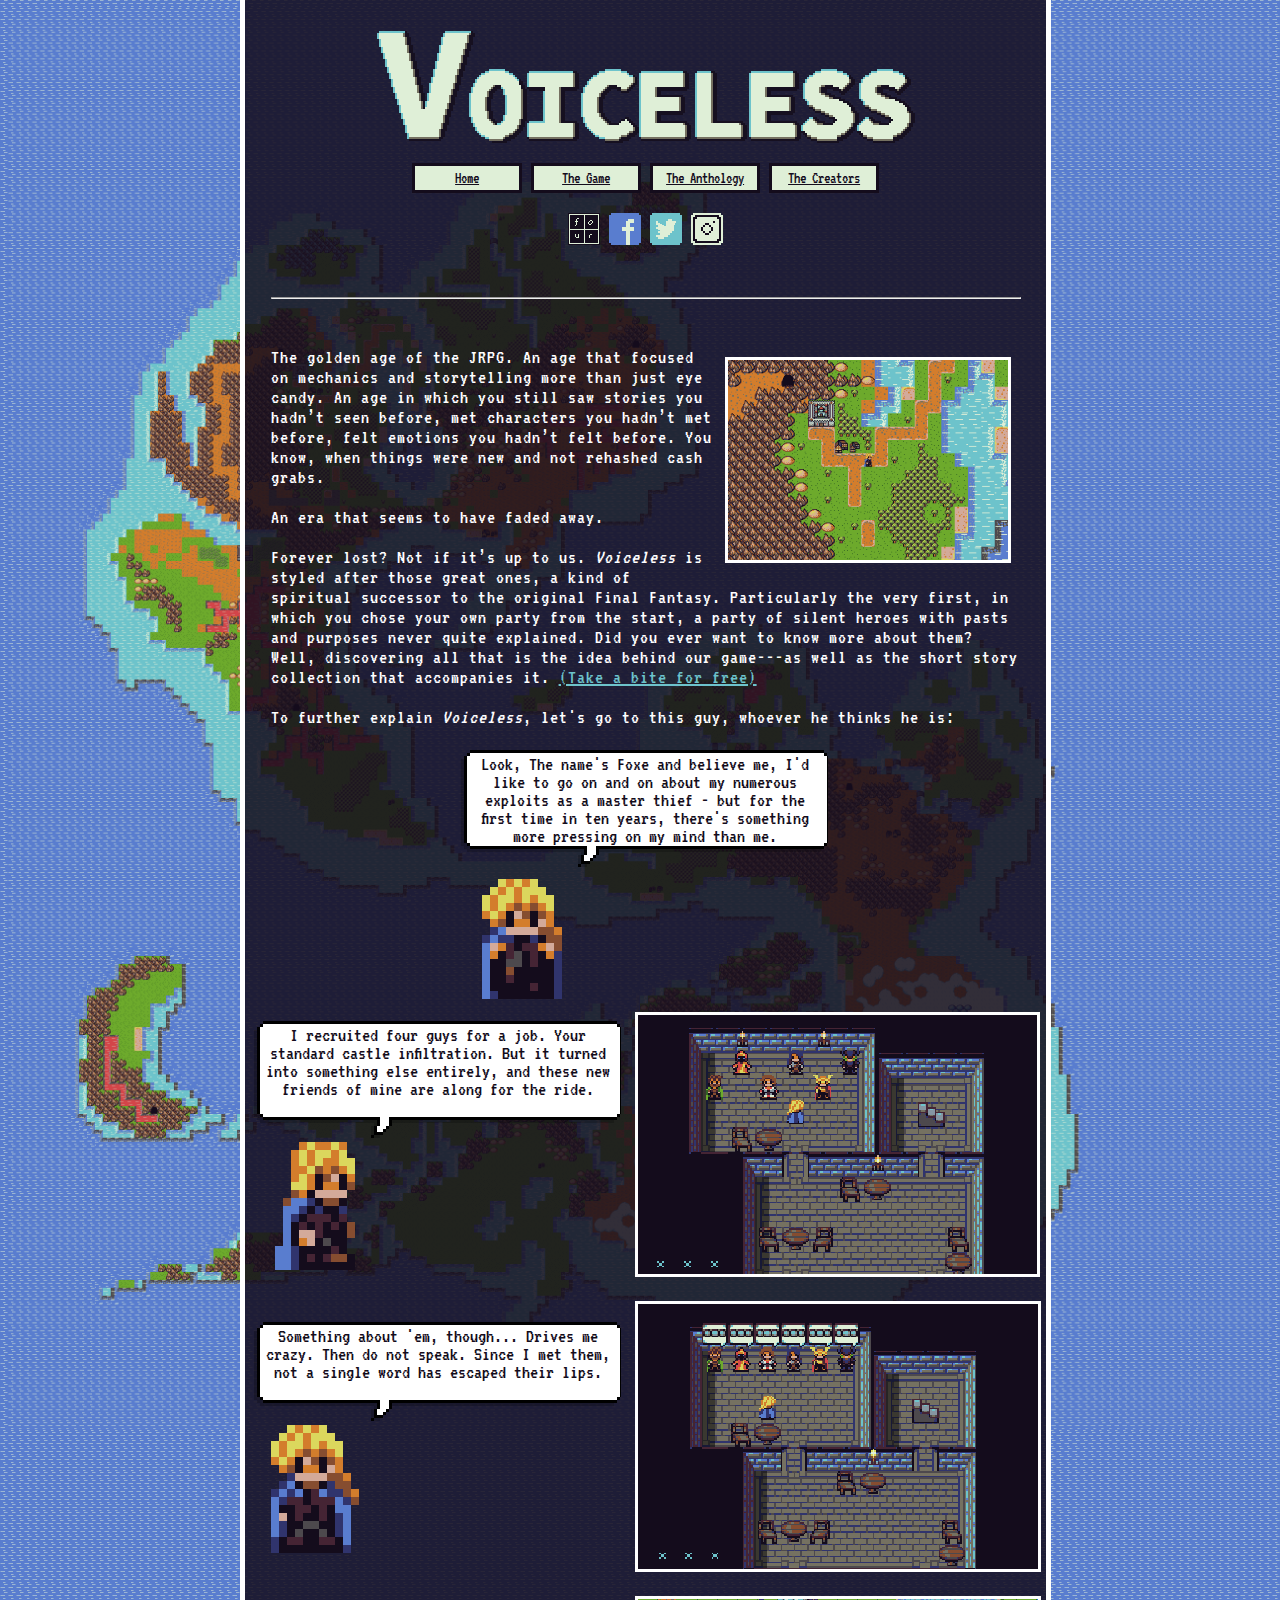
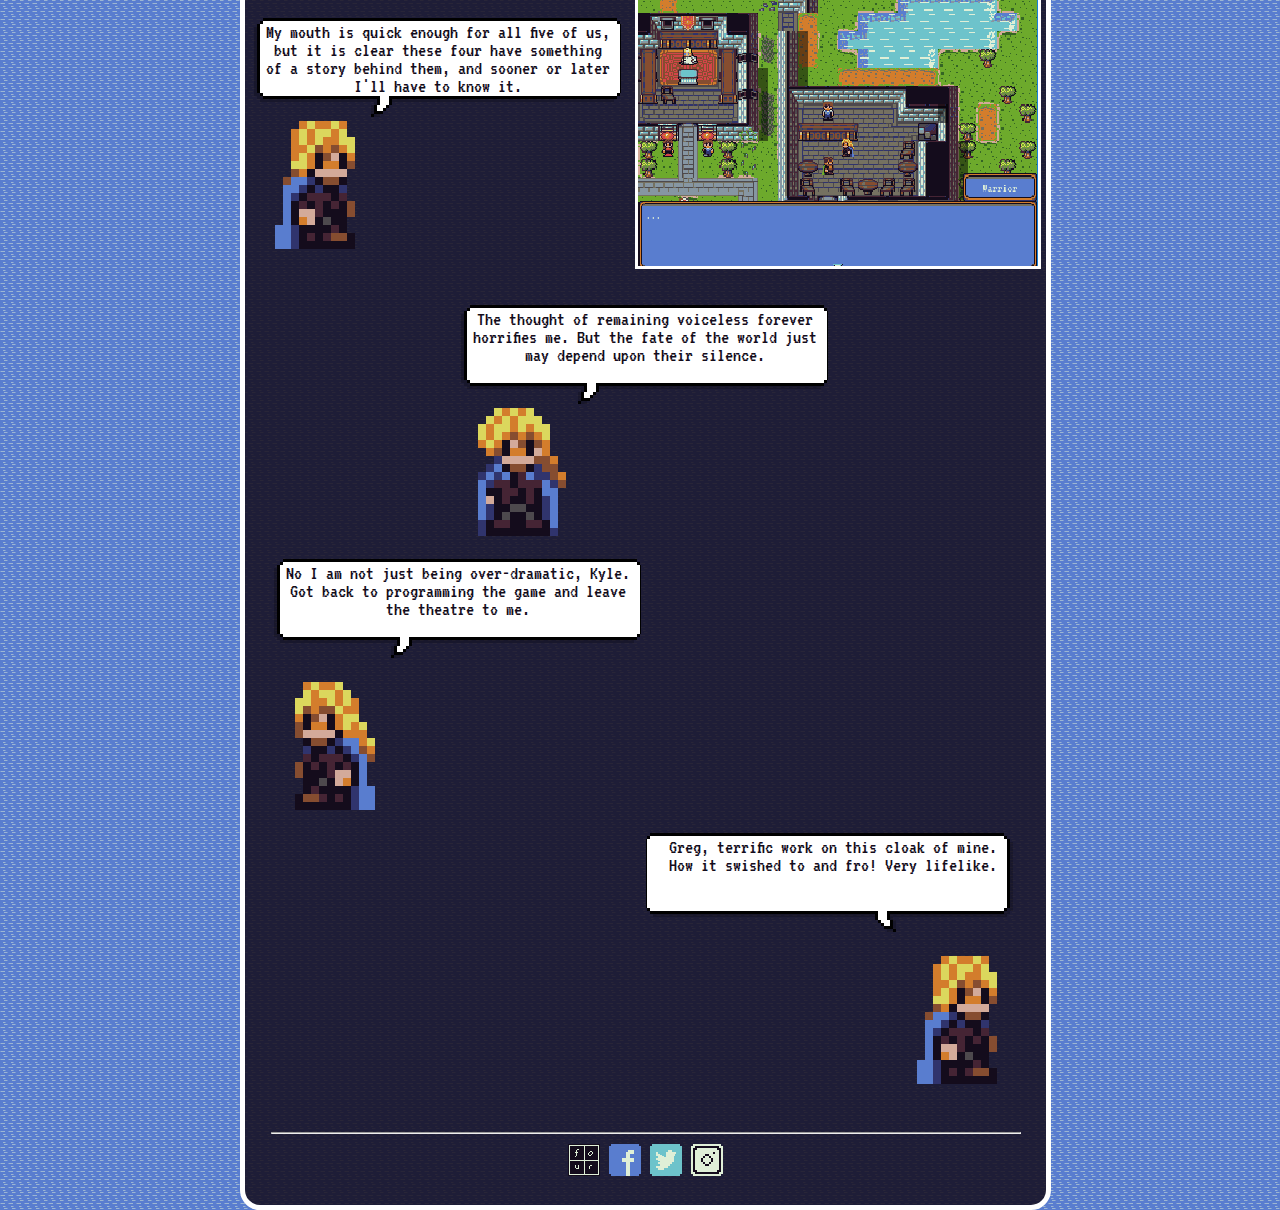
==== index.html @ 1ceb0d5c "meta previews 2" ====
<html lang="en-us">

<head>
  <meta charset="UTF-8">
  <meta property="og:title" content="Voiceless JRPG" />
  
  <meta property="og:url" content="http://voicelessjrpg.com/" />
  <meta property="og:image" content="http://voicelessjrpg.com/images/site.png" />
  
  <link rel="shortcut icon" href="http://voicelessjrpg.com/images/FoxeFav.ico" type="image/x-icon">
  
  <meta name="description" content="Voiceless: 8-bit JRPG - Nostalgic themes with modern perks!">
  <meta name="keywords" content="JRPG,RPG,Voiceless,8bit,mechanics">
  <meta name="author" content="Fourends Games">
  <meta name="viewport" content="width=device-width, initial-scale=1.0">
  <!-- Global site tag (gtag.js) - Google Analytics -->
  <script async src="https://www.googletagmanager.com/gtag/js?id=UA-109029647-1"></script>
  <script>
    window.dataLayer = window.dataLayer || [];
    function gtag(){dataLayer.push(arguments);}
    gtag('js', new Date());

    gtag('config', 'UA-109029647-1');
  </script>
  <link rel="stylesheet" type="text/css" href="css/header.css">
  <meta charset="utf-8">
  <title>Voiceless</title>
  
</head>

<body>
<img src=images/overworld.png class=map>
<div class=Base>
<!-- Header -->
  <div class=Header>
    <p align=center>
      <a href="index.html"><img src=images/title.png alt="Voiceless"></a>
    </p>
    <p align=center>
        <a href="index.html"><button class="HeaderButton">Home</button></a>
        <a href="game.html"><button class="HeaderButton">The Game</button></a>
        <a href="shortstories.html"><button class="HeaderButton">The Anthology</button></a>
        <a href="creators.html"><button class="HeaderButton">The Creators</button></a>
        <!-- 
        <a href="support.html"><button class="HeaderButton">Kickstart!</button></a>
        -->
    </p>
    <div class=Social>
        <a href="http://www.bkbgames.com/"><img src=images/fourendsIcon.png></a>
        <a href="https://www.facebook.com/VoicelessJRPG/"><img src=images/facebookicon.png></a>
        <a href="https://twitter.com/VoicelessGame"><img src=images/twittericon.png></a>
        <a href="https://www.instagram.com/voicelessjrpg/"><img src=images/instagramicon.png></a
    </div>
  </div>

  <p class=space></p>
  <hr>
  <p class=space></p>
<!-- End -->

  <p><img src=images/mapoverworld.png height=200 class=ImageBox style="float:right;"></p>
  <p>
      The golden age of the JRPG. An age that focused on mechanics and storytelling more than just eye candy. An age in which you still saw stories you hadn’t seen before, met characters you hadn’t met before, felt emotions you hadn’t felt before. You know, when things were new and not rehashed cash grabs. 
      </p>
      <p>
      An era that seems to have faded away.
  </p><p>
  Forever lost? Not if it’s up to us. <i>Voiceless</i> is styled after those great ones, a kind of spiritual successor to the original Final Fantasy.
  Particularly the very first, in which you chose your own party from the start, a party of silent heroes with pasts and purposes never quite explained. Did you ever want to know more about them? Well, discovering all that is the idea behind our game---as well as the short story collection that accompanies it.
  <a href=static/sharizaad_samplestory.pdf>(Take a bite for free)</a>

  </p>

  <p>To further explain <i>Voiceless</i>, let's go to this guy, whoever he thinks he is:</p>  

  <div style="position: relative; left:25%">
  <div class=Bubble>
    <p>Look, The name's Foxe and believe me, I'd like to go on and on about my numerous exploits as a master thief - but for the first time in ten years, there's something more pressing on my mind than me.</p>
  </div>
  <img src="images/Foxe_sneak.png" height=128px>
  </div>
  
  
  <table style="position: relative; left:-3%">
  <tr>
    <td>
      <div class=Bubble>
        <p>I recruited four guys for a job. Your standard castle infiltration. But it turned into something else entirely, and these new friends of mine are along for the ride.</p>
      </div>
      <img src="images/Foxe_E.png" height=128px>
    </td>
    <td>
      <img src=images/partychoice.png class=ImageBox>
    </td>
  </tr>
  <tr>
    <td>
      <div class=Bubble4>
        <p>Something about 'em, though... Drives me crazy. Then do not speak. Since I met them, not a single word has escaped their lips.</p>
      </div>
      <img src="images/Foxe_S.png" height=128px>
    </td>
    <td>
      <img src=images/partysilence.png class=ImageBox>
    </td>
  </tr>
  <tr>
    <td>
      <div class=Bubble4>
        <p>My mouth is quick enough for all five of us, but it is clear these four have something of a story behind them, and sooner or later I'll have to know it.</p>
      </div>
      <img src="images/Foxe_E.png" height=128px>
    </td>
    <td>
      <img src=images/warriorsilence.png class=ImageBox>
    </td>
  </tr>
  </table>

  <div style="position: relative; left:25%">
    <div class=Bubble4>
      <p>The thought of remaining voiceless forever horrifies me. But the fate of the world just may depend upon their silence.</p>
    </div>
    <img src="images/Foxe_S.png" height=128px>
  </div>
  
  
  <div class=Bubble4>
    <p>No I am not just being over-dramatic, Kyle. Got back to programming the game and leave the theatre to me.</p>
  </div>
  <p><img src="images/Foxe_W.png" height=128px></p>
  
  <div style="position: relative; left:50%">
    <div class="Bubble4 img-flip">
      <p class=img-flip>Greg, terrific work on this cloak of mine. How it swished to and fro! Very lifelike.</p>
    </div>
  </div>
   <p align=right><img src="images/Foxe_E.png" height=128px></p>
  
<!-- Footer -->
  <div class=Footer>
    <p class=space></p>
    <hr>
    <div class=Social>
        <a href="http://www.bkbgames.com/"><img src=images/fourendsIcon.png></a>
        <a href="https://www.facebook.com/VoicelessJRPG/"><img src=images/facebookicon.png></a>
        <a href="https://twitter.com/VoicelessGame"><img src=images/twittericon.png></a>
        <a href="https://www.instagram.com/voicelessjrpg/"><img src=images/instagramicon.png></a
    </div>
  </div>
<!-- End -->
</div>
</body>
</html>
---- css/header.css ----
@font-face {
    font-family: VT323;
    src: url(../fonts/VT323.ttf);
}

body  {
  background-image: url("../images/sea.png");
  background-repeat: repeat;

  background-color: rgb(89,125,207);
  
  font-family: VT323;
  letter-spacing: 1px;
  font-size:20;
  color: white;
}

.map {
  position: relative; 
  width: 100%;
}

.space {
height: 8px;
}

a:link {
    color: rgb(109,195,203);
}

/* visited link */
a:visited {
    color: rgb(89,125,207);
}

/* mouse over link */
a:hover {
    color: rgb(48,52,109);
}

.Base {
  position: absolute;
  top: -20px;
  z-index: 2;
  width:750px;
  margin-left:-400px;
  left:50%;
  overflow-x: hidden;
  
  background-color:rgba(20,12,28,0.85);
  color: white;
  border-radius: 20px;
  border:solid 5px;
  margin-bottom: -20px;
  padding: 2%;
}

.HeaderButton {
    background-color: rgb(223,239,215);
    color: rgb(20,12,28);
    border: 3px solid rgb(20,12,28);
    width: 110px;
    height: 30px;
    
    font-family: VT323;
    font-size: 16;
    
    text-align:center;
    font-style:bold;
    text-decoration: underline;
}

.HeaderButton:hover {
	background-color: rgb(20,12,28); 
	color: rgb(223,239,215);
  transform: scale(1.1, 1.1);
}


.Social{
text-align: center ;
}

.Social a img:hover {
  transform: scale(1.25, 1.25);
}

.ImageBox {
  border:3px solid white;
  margin:10px;
}

.Bubble {
  text-align: center;
  color: rgb(20,12,28);
  
  background: url(../images/5lineBubble.png), no-repeat center center;

  width:370px;
  height:124px;

  font-size:20;
  letter-spacing: 0px;
  line-height: 90%;
}

.Bubble4 {
  text-align: center;
  color: rgb(20,12,28);
  
  background: url(../images/4lineBubble.png), no-repeat center center;

  width:370px;
  height:106px;

  font-size:20;
  letter-spacing: 0px;
  line-height: 90%;
}

.Bubble p{
  padding: 8px 8px 8px 12px;
}

.Bubble4 p{
  padding: 8px 8px 8px 12px;
}

.img-flip {
  -moz-transform: scale(-1, 1);
  -o-transform: scale(-1, 1);
  -webkit-transform: scale(-1, 1);
  transform: scale(-1, 1);
}

.textalign-center {
  text-align: center;
  overflow: auto;
}

.about-column {
    text-align: center;
    width: 240px;
    margin: 20px;
    margin-top: 0;
    display: inline-block;
    max-width: 100%;
    vertical-align: top;
}

.about-column h1 {
  line-height: 0%;
}

.about-column h3 {
  line-height: 0%;
}
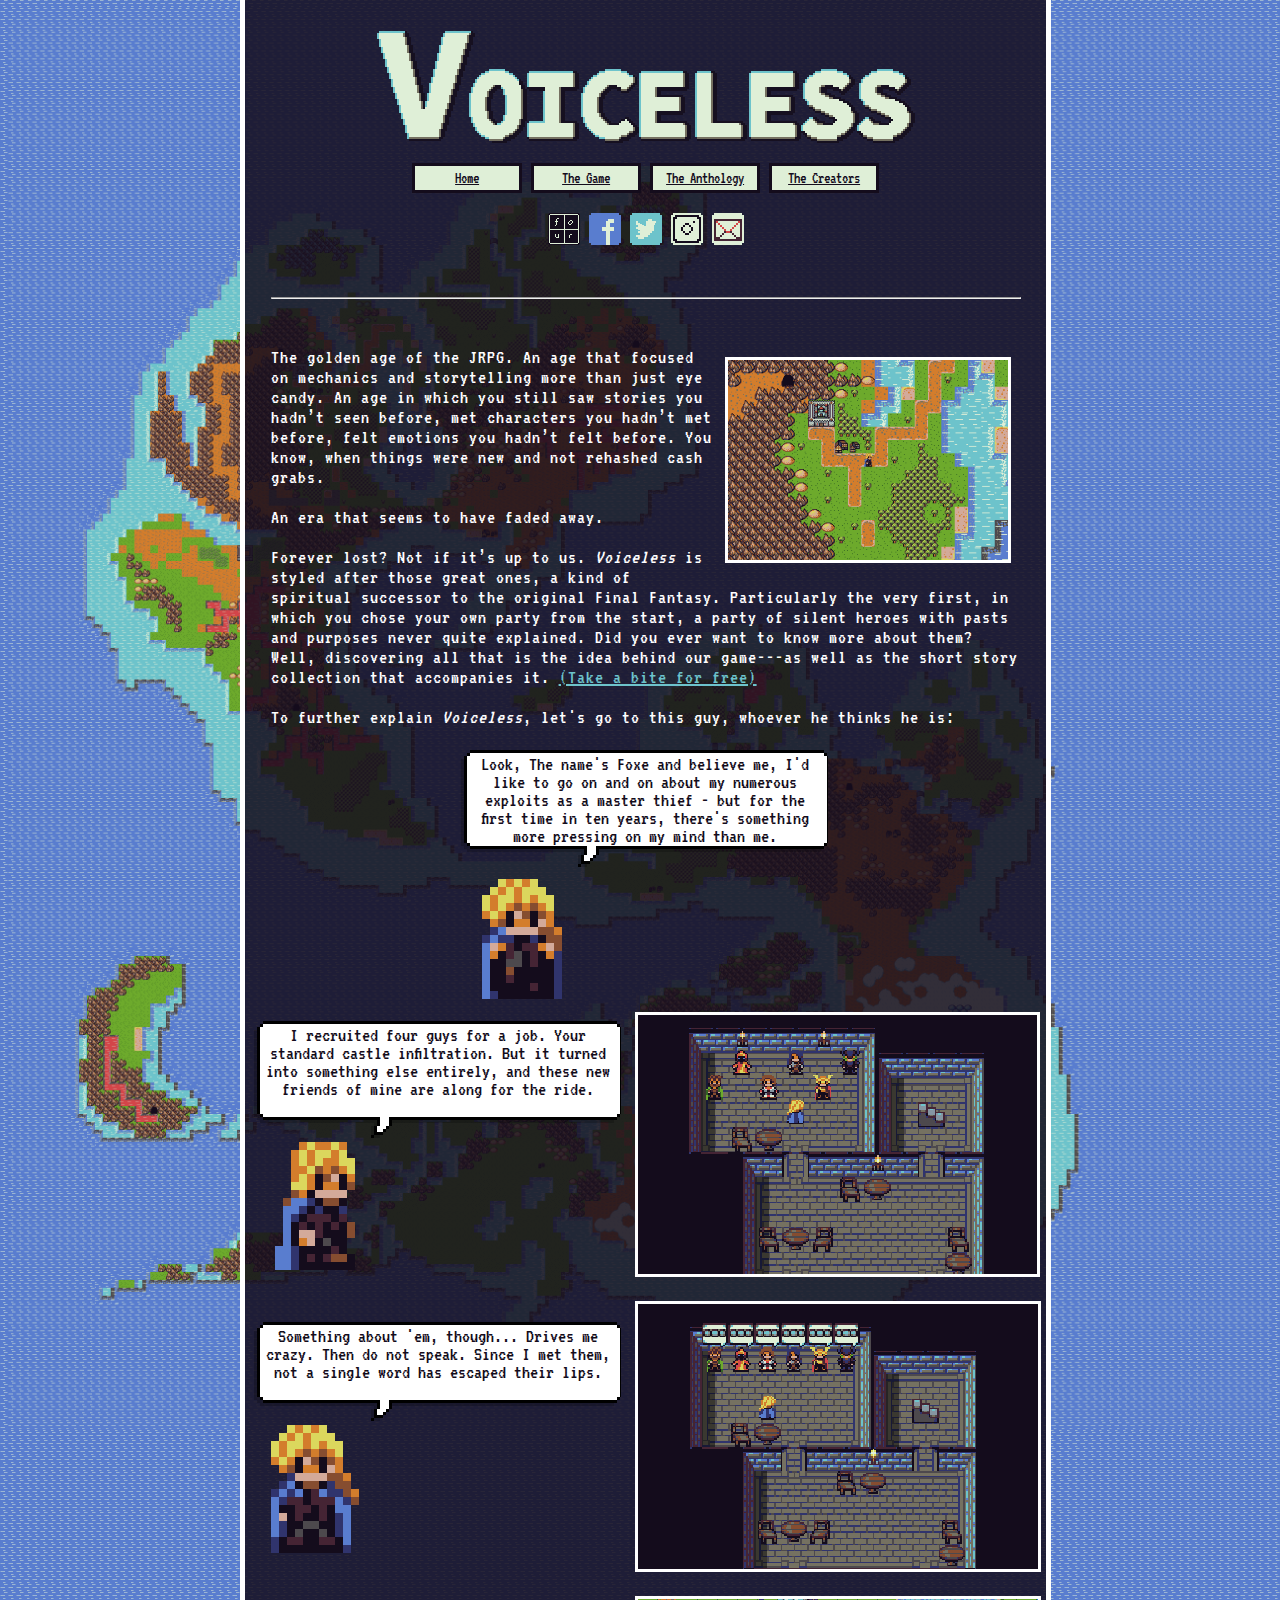
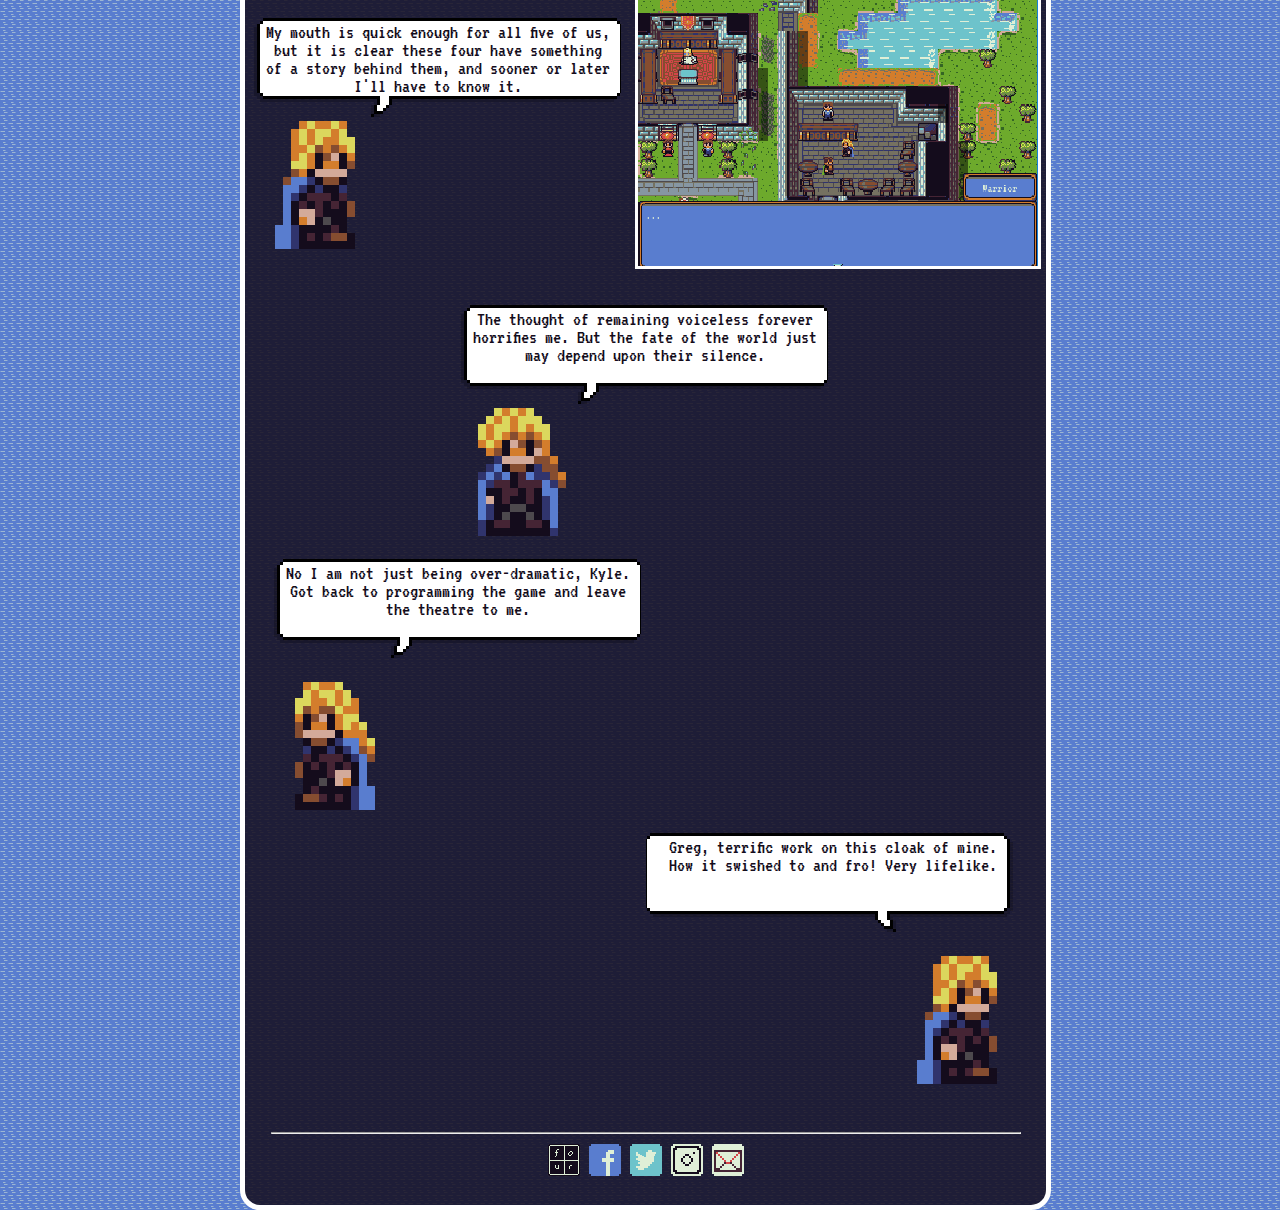
==== commit 69b40c71: "added email list button" ====
--- a/index.html
+++ b/index.html
@@ -7,9 +7,15 @@
   <meta property="og:url" content="http://voicelessjrpg.com/" />
   <meta property="og:image" content="http://voicelessjrpg.com/images/site.png" />
   
-  <link rel="shortcut icon" href="http://voicelessjrpg.com/images/FoxeFav.ico" type="image/x-icon">
+  <meta name="twitter:card" content="summary_large_image" />
+  <meta name="twitter:title" content="Voiceless JRPG">
+  <meta name="twitter:description" content="Voiceless: 8-bit JRPG - Nostalgic themes with modern perks!">
+
+  <meta name="twitter:creator" content="@VoicelessGame" />
   
-  <meta name="description" content="Voiceless: 8-bit JRPG - Nostalgic themes with modern perks!">
+  <link rel="shortcut icon" href="FoxeFav.ico" type="image/x-icon">
+  
+  <meta name="description" content="Voiceless: 8-bit JRPG - Nostalgic themes with modern perks! Follow Foxe, the self proclaimed master thief, as he learns running away from your troubles.. may not be the best approach.">
   <meta name="keywords" content="JRPG,RPG,Voiceless,8bit,mechanics">
   <meta name="author" content="Fourends Games">
   <meta name="viewport" content="width=device-width, initial-scale=1.0">
@@ -49,7 +55,8 @@
         <a href="http://www.bkbgames.com/"><img src=images/fourendsIcon.png></a>
         <a href="https://www.facebook.com/VoicelessJRPG/"><img src=images/facebookicon.png></a>
         <a href="https://twitter.com/VoicelessGame"><img src=images/twittericon.png></a>
-        <a href="https://www.instagram.com/voicelessjrpg/"><img src=images/instagramicon.png></a
+        <a href="https://www.instagram.com/voicelessjrpg/"><img src=images/instagramicon.png></a>
+		<a href="http://eepurl.com/dmLE3T"><img src=images/email.png></a>
     </div>
   </div>
 
@@ -145,7 +152,8 @@
         <a href="http://www.bkbgames.com/"><img src=images/fourendsIcon.png></a>
         <a href="https://www.facebook.com/VoicelessJRPG/"><img src=images/facebookicon.png></a>
         <a href="https://twitter.com/VoicelessGame"><img src=images/twittericon.png></a>
-        <a href="https://www.instagram.com/voicelessjrpg/"><img src=images/instagramicon.png></a
+        <a href="https://www.instagram.com/voicelessjrpg/"><img src=images/instagramicon.png></a>
+		<a href="http://eepurl.com/dmLE3T"><img src=images/email.png></a>
     </div>
   </div>
 <!-- End -->
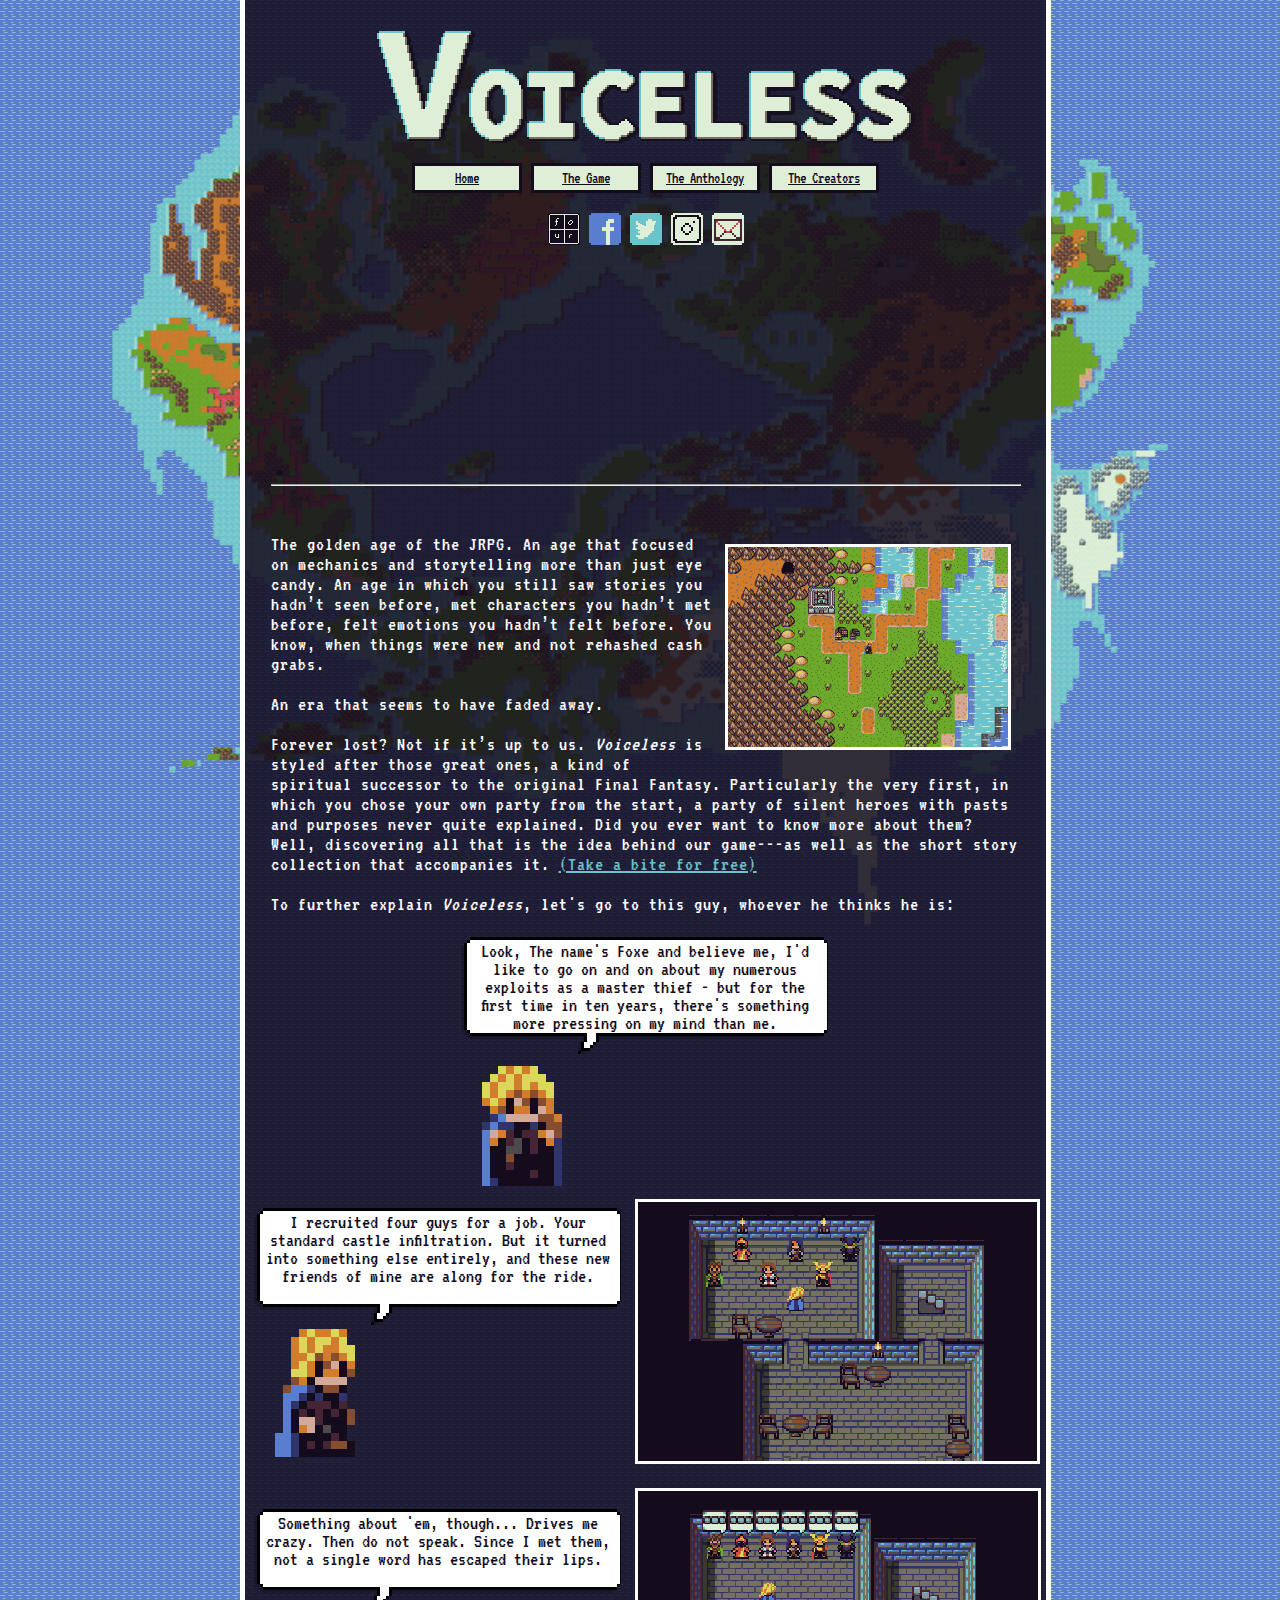
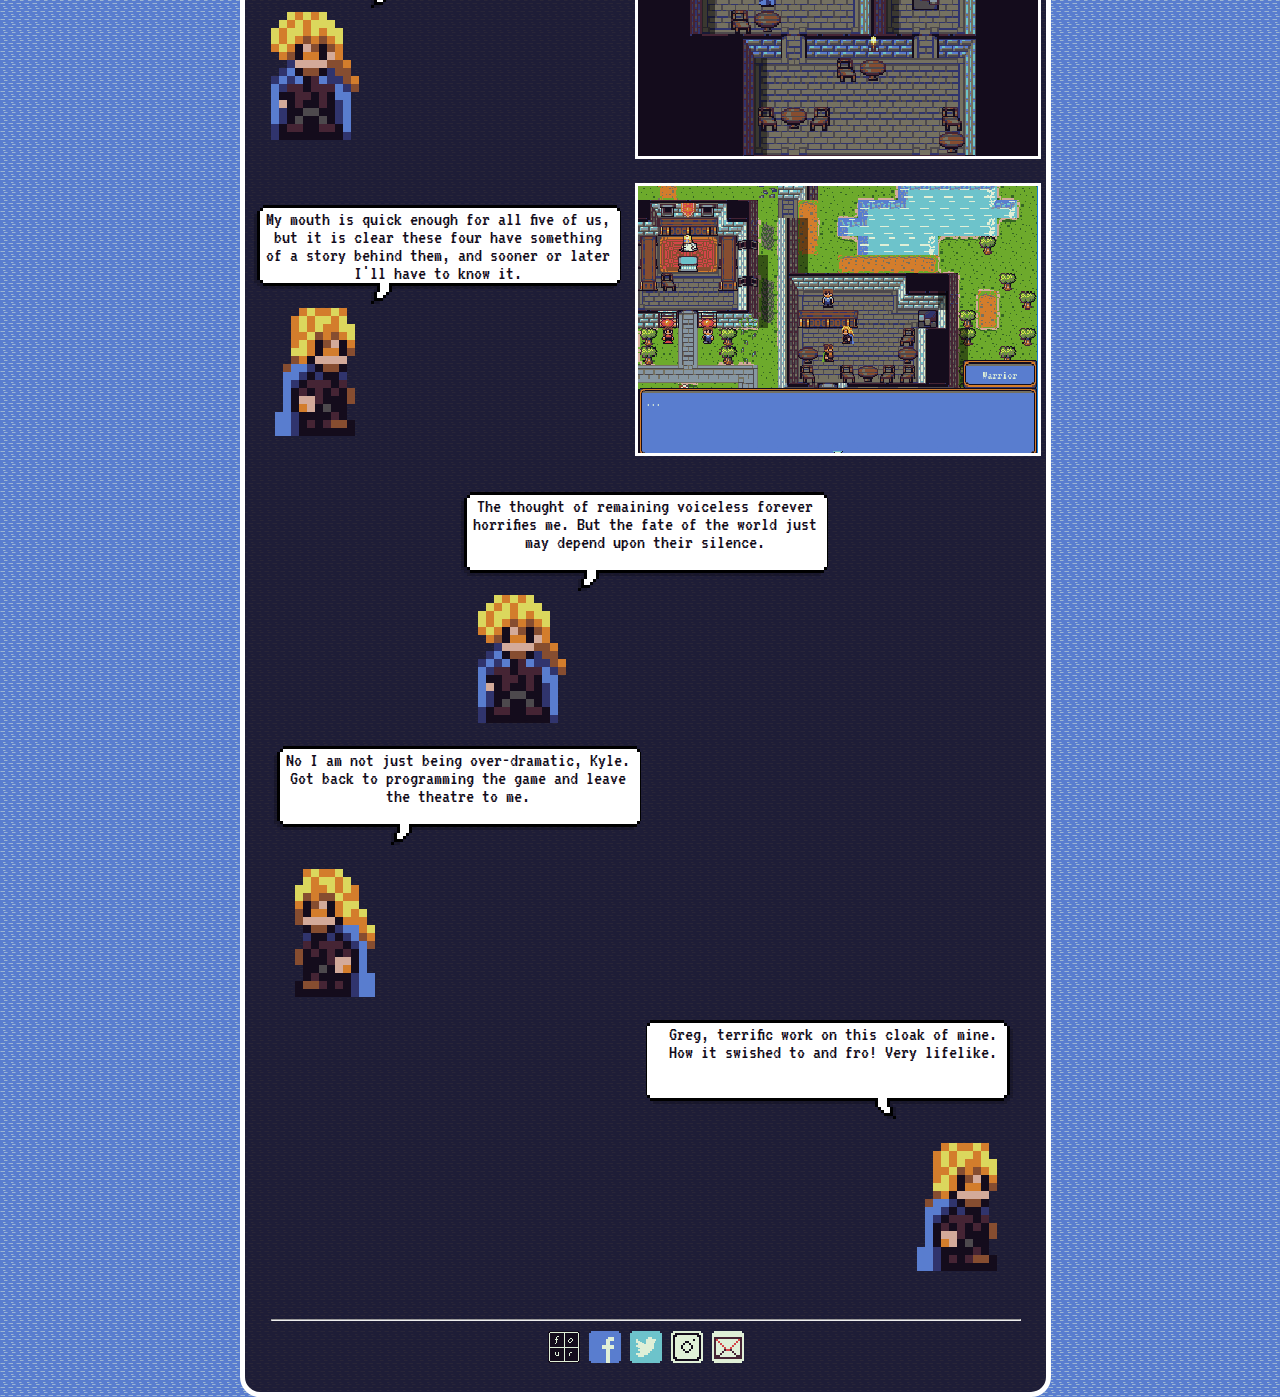
==== commit 833fe517: "itch button" ====
--- a/index.html
+++ b/index.html
@@ -58,6 +58,9 @@
         <a href="https://www.instagram.com/voicelessjrpg/"><img src=images/instagramicon.png></a>
 		<a href="http://eepurl.com/dmLE3T"><img src=images/email.png></a>
     </div>
+	<p align=center>
+		<iframe frameborder="0" src="https://itch.io/embed/236339?bg_color=222222&amp;fg_color=eeeeee&amp;link_color=0484D1&amp;border_color=363636" width="552" height="167"></iframe>
+	</p>
   </div>
 
   <p class=space></p>
